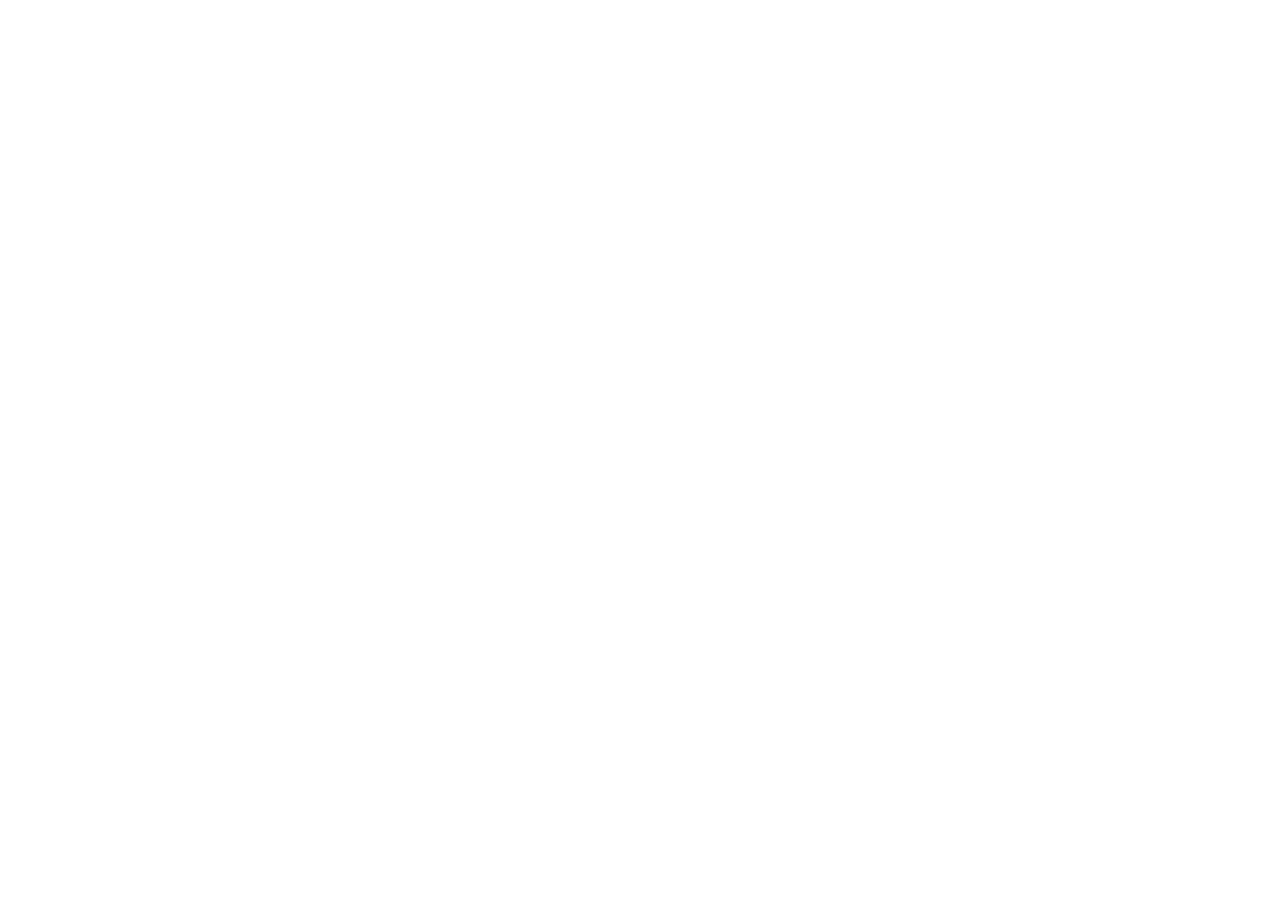
==== index.html @ 6f13fabd "add: files" ====
<!DOCTYPE html>
<html lang="en">
<head>
    <meta charset="UTF-8">
    <meta name="viewport" content="width=device-width, initial-scale=1.0">
    <title>Blog De Café</title>
    <link rel="preconnect" href="https://fonts.googleapis.com">
    <link rel="preconnect" href="https://fonts.gstatic.com" crossorigin>
    <link href="https://fonts.googleapis.com/css2?family=Open+Sans:ital@0;1&display=swap" rel="stylesheet">
    <link rel="preconnect" href="https://fonts.googleapis.com">
    <link rel="preconnect" href="https://fonts.gstatic.com" crossorigin>
    <link href="https://fonts.googleapis.com/css2?family=PT+Sans:wght@400;700&display=swap" rel="stylesheet">
    <link rel="stylesheet" href="css/normalize.css">
    <link rel="stylesheet" href="css/styles.css">
</head>
<body>
    
</body>
</html>
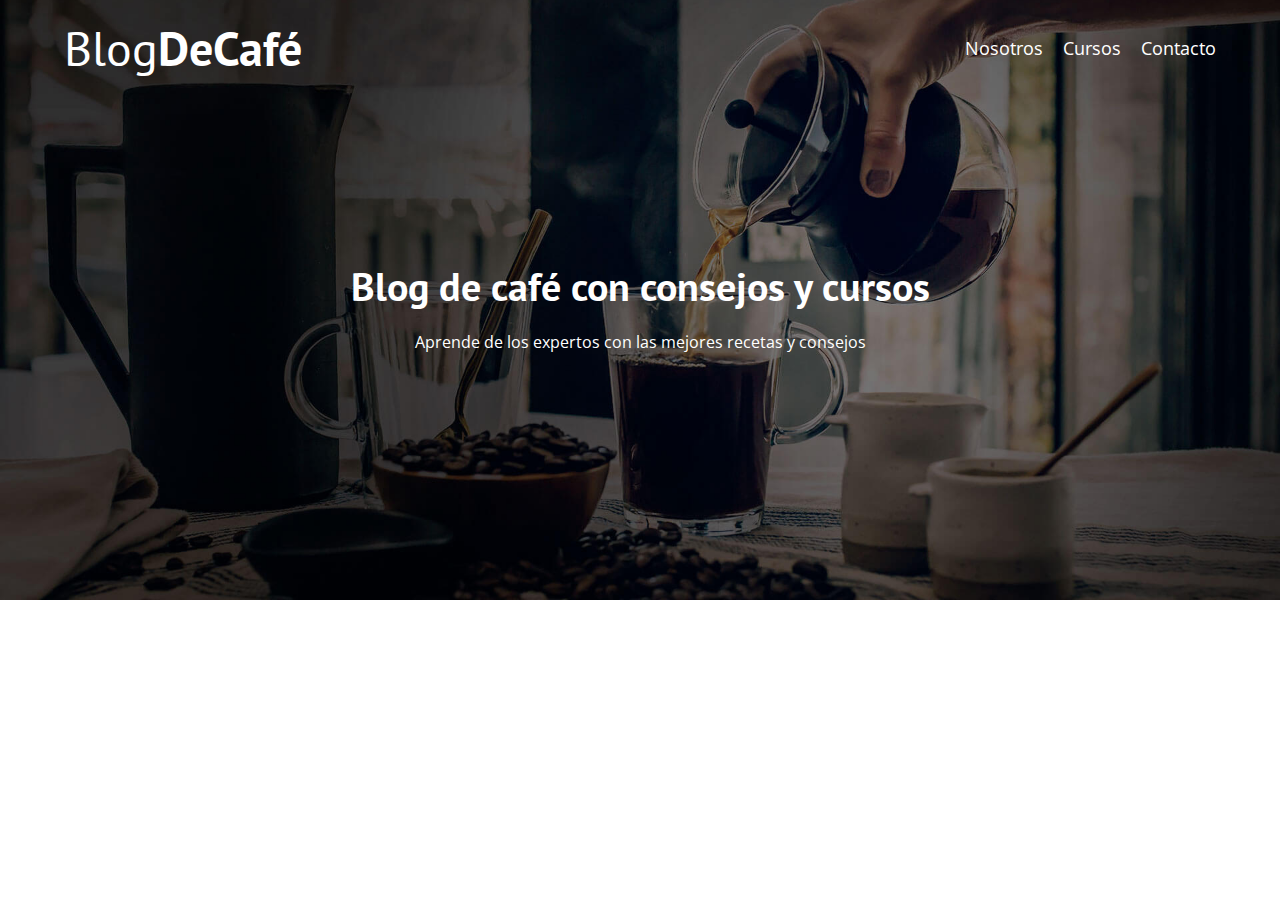
==== commit c93177db: "header" ====
--- a/index.html
+++ b/index.html
@@ -14,6 +14,23 @@
     <link rel="stylesheet" href="css/styles.css">
 </head>
 <body>
-    
+    <header class="header">
+        <div class="contenedor">
+            <div class="barra">
+                <a class="logo" href="index.html">
+                    <h1 class="logo__nombre no-margin centrar-texto">Blog<span class="logo__bold">DeCafé</span></h1>
+                </a>
+                <nav class="navegacion">
+                    <a href="nosotros.html" class="navegacion__enlace">Nosotros</a>
+                    <a href="cursos.html" class="navegacion__enlace">Cursos</a>
+                    <a href="contacto.html" class="navegacion__enlace">Contacto</a>
+                </nav>
+            </div>
+        </div>
+        <div class="header__texto">
+            <h2 class="no-margin">Blog de café con consejos y cursos</h2>
+            <p class="no-margin">Aprende de los expertos con las mejores recetas y consejos</p>
+        </div>
+    </header>
 </body>
 </html>--- a/css/styles.css
+++ b/css/styles.css
@@ -0,0 +1,124 @@
+:root {
+    --fuenteHeading: "PT Sans", sans-serif;
+    --fuenteParrafos: "Open Sans", sans-serif;
+
+    --primario: #784D3C;
+    --blanco: #fff;
+    --negro: #000;
+}
+/* apply a natural box layout model to all elements, but allowing components to change */
+html {
+    box-sizing: border-box;
+    font-size: 62.5%;
+}
+
+*, *:before, *:after {
+    box-sizing: inherit;
+}
+
+body {
+    font-size: 16px; /*1rem = 10px*/
+    font-family: var(--fuenteParrafos);
+    font-size: 1.6rem;
+    line-height: 2;
+}
+
+/* Globales */
+
+.contenedor {
+    max-width: 120rem;
+    width: 90%;
+    margin: 0 auto;
+}
+
+a {
+    text-decoration: none;
+}
+
+h1, h2, h3, h4 {
+    font-family: var(--fuenteHeading);
+}
+
+h1 {
+    font-size: 4.8rem;
+}
+
+h2 {
+    font-size: 4rem;
+}
+
+h3 {
+    font-size: 3.2rem;
+}
+
+h4 {
+    font-size: 2.8rem
+}
+
+img {
+    max-width: 100%;
+}
+
+/* Utilidades */
+
+.no-margin {
+    margin: 0;
+}
+
+.no-padding {
+    padding: 0;
+}
+
+.centrar-texto {
+    text-align: center;
+}
+
+/* Header */
+
+.header {
+    background-image: url(../img/banner.jpg);
+    height: 60rem;
+    background-size: cover;
+    background-repeat: no-repeat;
+    background-position: center center;
+}
+
+.header__texto {
+    text-align: center;
+    color: var(--blanco);
+    margin-top: 5rem;
+}
+
+.logo {
+    color: var(--blanco);
+}
+
+.logo__nombre {
+    font-weight: 400;
+}
+
+.logo__bold {
+    font-weight: 700;
+}
+
+.navegacion__enlace {
+    display: block;
+    text-align: center;
+    font-size: 1.8rem;
+    color: var(--blanco);
+}
+
+@media (min-width: 768px) {
+    .barra {
+        display: flex;
+        justify-content: space-between;
+        align-items: center;
+    }
+    .navegacion {
+        display: flex;
+        gap: 2rem;
+    }
+    .header__texto {
+        margin-top: 15rem;
+    }
+}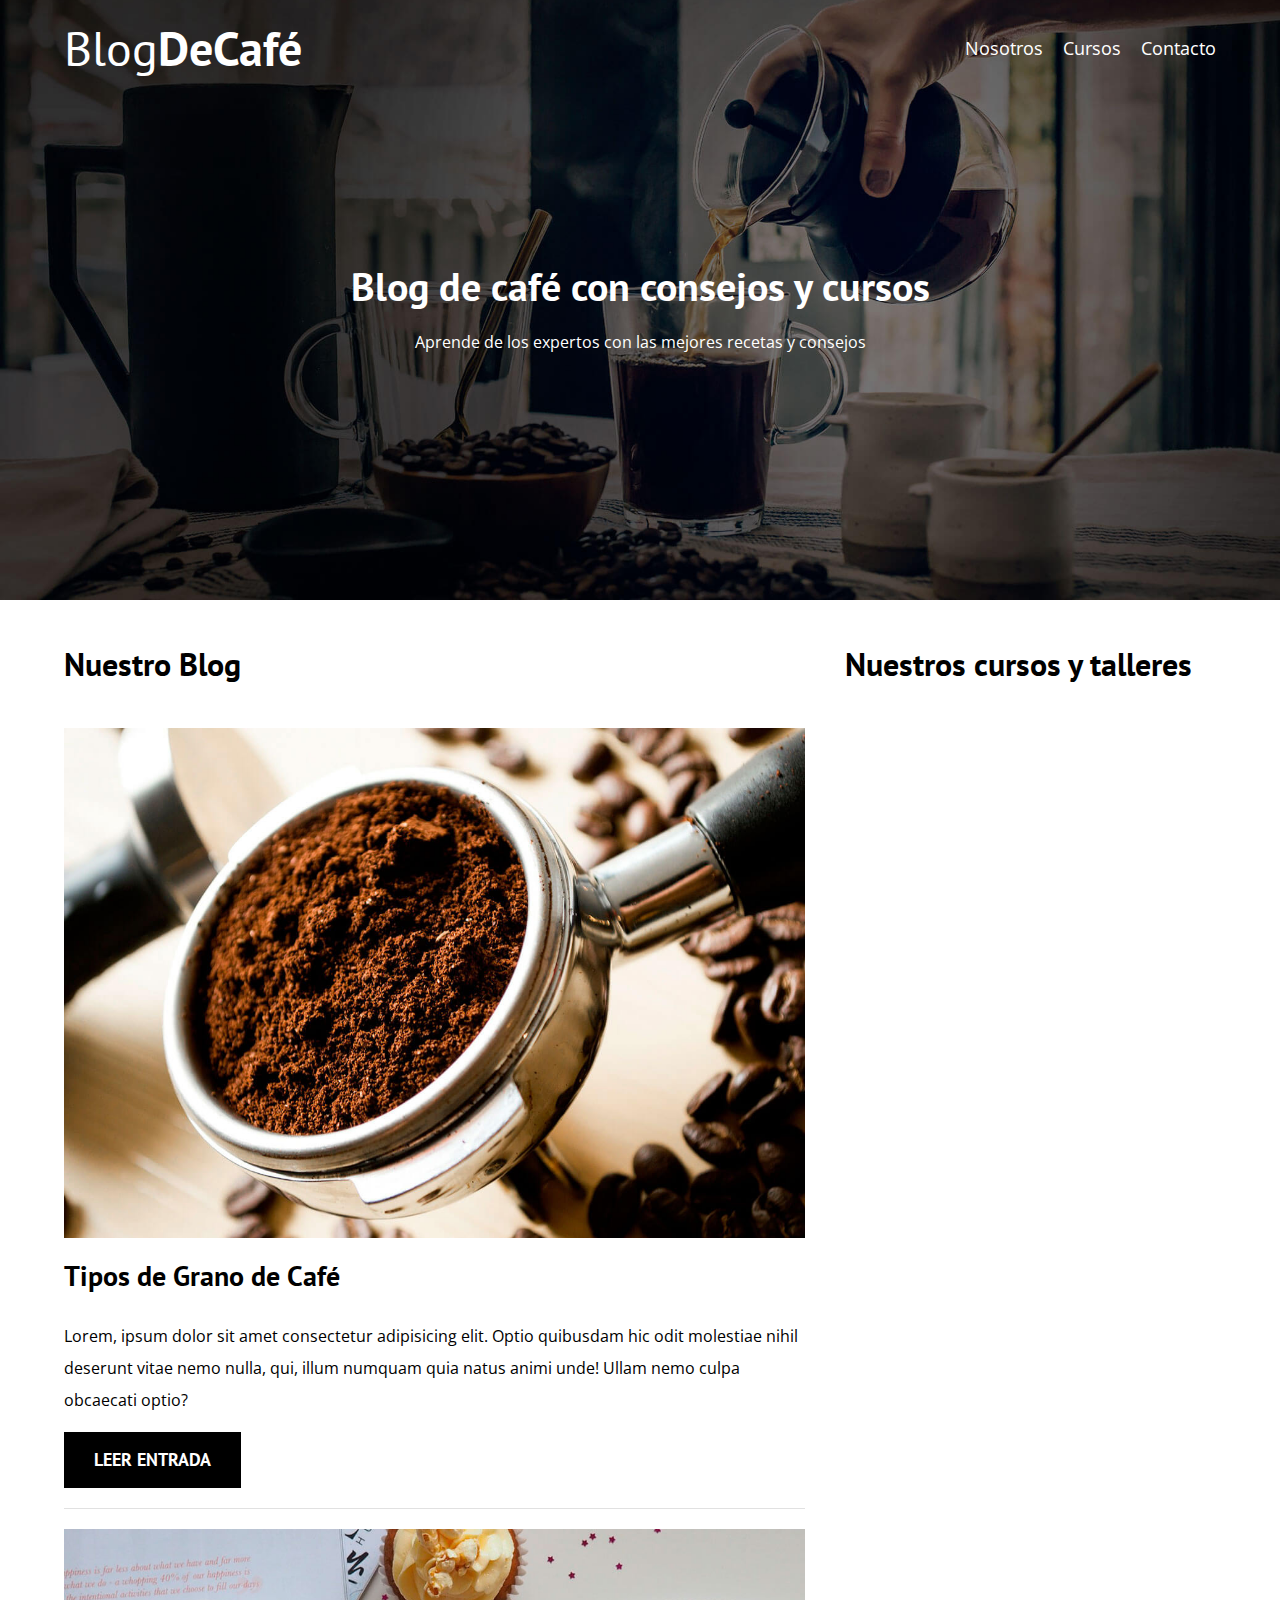
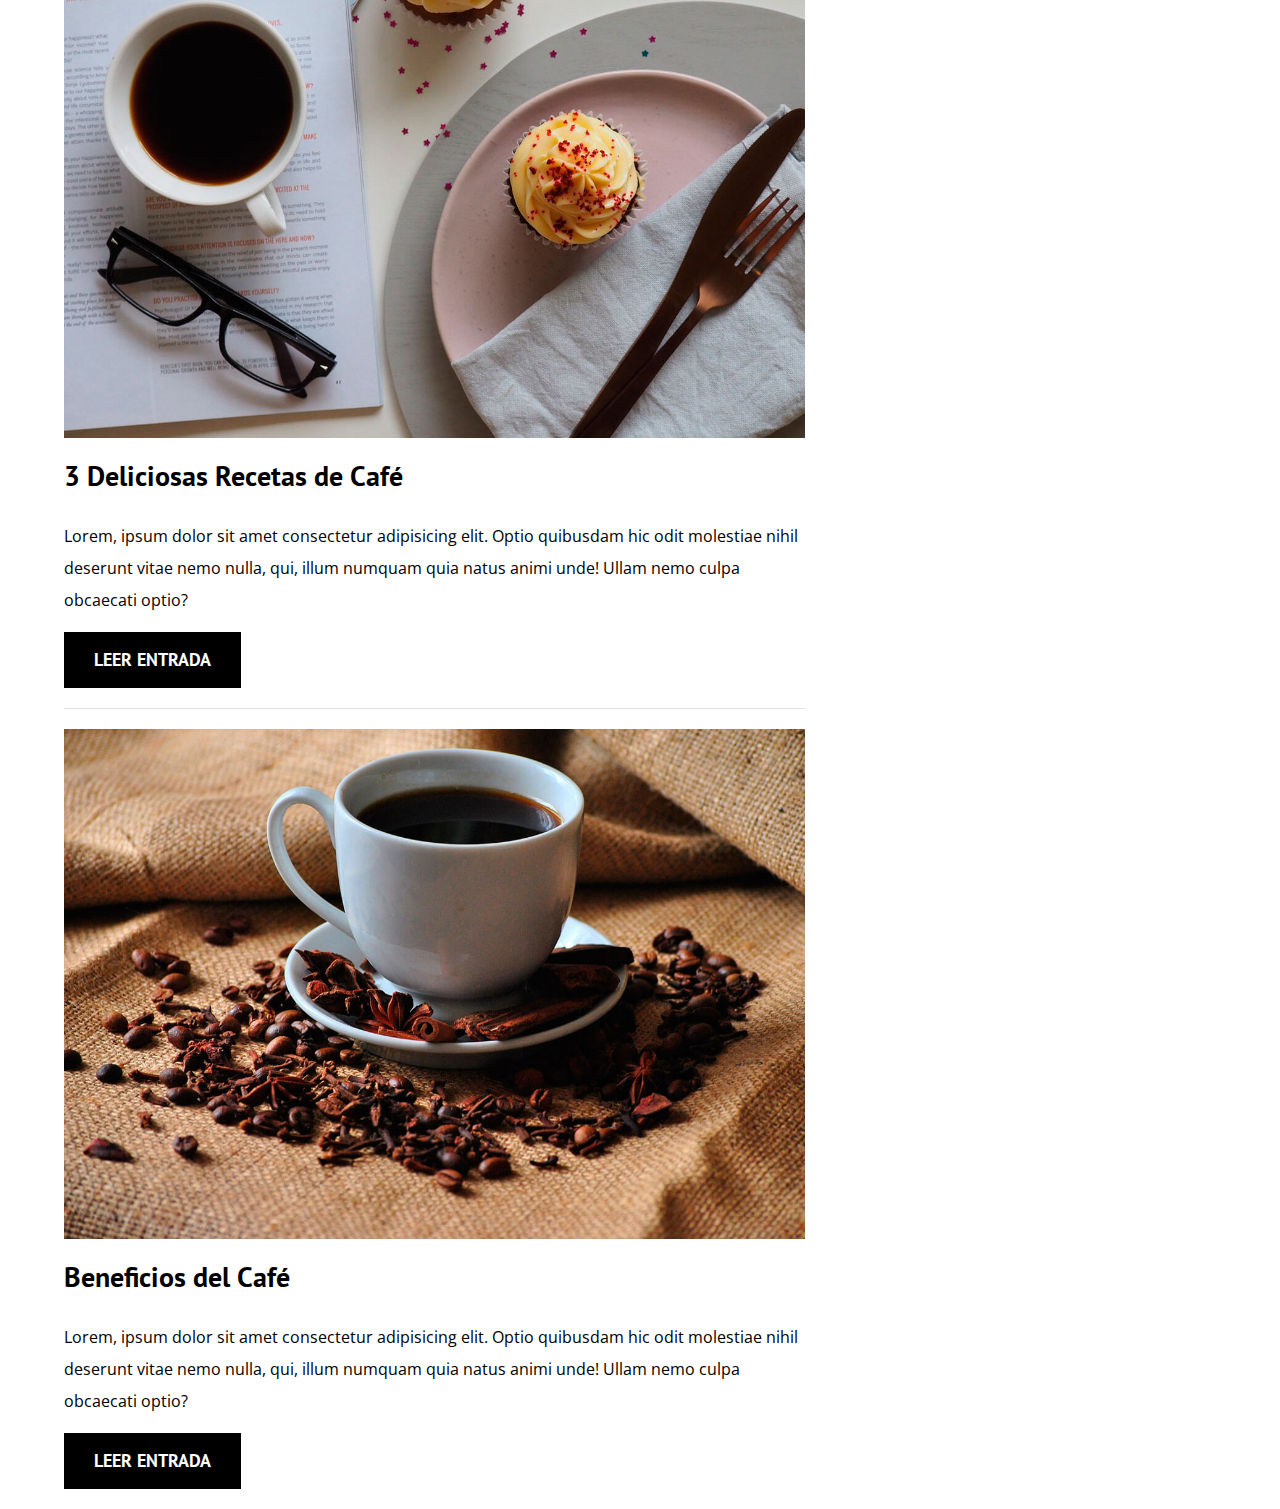
==== commit 17acfadd: "add: main blog" ====
--- a/index.html
+++ b/index.html
@@ -32,5 +32,43 @@
             <p class="no-margin">Aprende de los expertos con las mejores recetas y consejos</p>
         </div>
     </header>
+    <div class="contenedor contenido-principal">
+        <main class="blog">
+            <h3>Nuestro Blog</h3>
+            <article class="entrada">
+                <div class="entrada__imagen">
+                    <img src="img/blog1.jpg" alt="imagen blog">
+                </div>
+                <div class="entrada__contenido">
+                    <h4 class="no-margin">Tipos de Grano de Café</h4>
+                    <p>Lorem, ipsum dolor sit amet consectetur adipisicing elit. Optio quibusdam hic odit molestiae nihil deserunt vitae nemo nulla, qui, illum numquam quia natus animi unde! Ullam nemo culpa obcaecati optio?</p>
+                    <a href="entrada.html" class="boton boton--primario">Leer entrada</a>
+                </div>
+            </article>
+            <article class="entrada">
+                <div class="entrada__imagen">
+                    <img src="img/blog2.jpg" alt="imagen blog">
+                </div>
+                <div class="entrada__contenido">
+                    <h4 class="no-margin">3 Deliciosas Recetas de Café</h4>
+                    <p>Lorem, ipsum dolor sit amet consectetur adipisicing elit. Optio quibusdam hic odit molestiae nihil deserunt vitae nemo nulla, qui, illum numquam quia natus animi unde! Ullam nemo culpa obcaecati optio?</p>
+                    <a href="entrada.html" class="boton boton--primario">Leer entrada</a>
+                </div>
+            </article>
+            <article class="entrada">
+                <div class="entrada__imagen">
+                    <img src="img/blog3.jpg" alt="imagen blog">
+                </div>
+                <div class="entrada__contenido">
+                    <h4 class="no-margin">Beneficios del Café</h4>
+                    <p>Lorem, ipsum dolor sit amet consectetur adipisicing elit. Optio quibusdam hic odit molestiae nihil deserunt vitae nemo nulla, qui, illum numquam quia natus animi unde! Ullam nemo culpa obcaecati optio?</p>
+                    <a href="entrada.html" class="boton boton--primario">Leer entrada</a>
+                </div>
+            </article>
+        </main>
+        <aside class="sidebar">
+            <h3>Nuestros cursos y talleres</h3>
+        </aside>
+    </div>
 </body>
 </html>--- a/css/styles.css
+++ b/css/styles.css
@@ -5,6 +5,7 @@
     --primario: #784D3C;
     --blanco: #fff;
     --negro: #000;
+    --grisclaro: #e1e1e1;
 }
 /* apply a natural box layout model to all elements, but allowing components to change */
 html {
@@ -107,6 +108,31 @@
     font-size: 1.8rem;
     color: var(--blanco);
 }
+.entrada {
+    border-bottom: 1px solid var(--grisclaro);
+    margin-bottom: 2rem;
+}
+
+.entrada:last-of-type {
+    border: none;
+    margin-bottom: 0;
+}
+
+.boton {
+    display: block;
+    font-family: var(--fuenteHeading);
+    color: var(--blanco);
+    text-align: center;
+    padding: 1rem 3rem;
+    font-size: 1.8rem;
+    text-transform: uppercase;
+    font-weight: 700;
+    margin-bottom: 2rem;
+}
+
+.boton--primario {
+    background-color: var(--negro);
+}
 
 @media (min-width: 768px) {
     .barra {
@@ -121,4 +147,12 @@
     .header__texto {
         margin-top: 15rem;
     }
+    .contenido-principal {
+        display: grid;
+        grid-template-columns: 2fr 1fr;
+        column-gap: 4rem;
+    }
+    .boton {
+        display: inline-block;
+    }
 }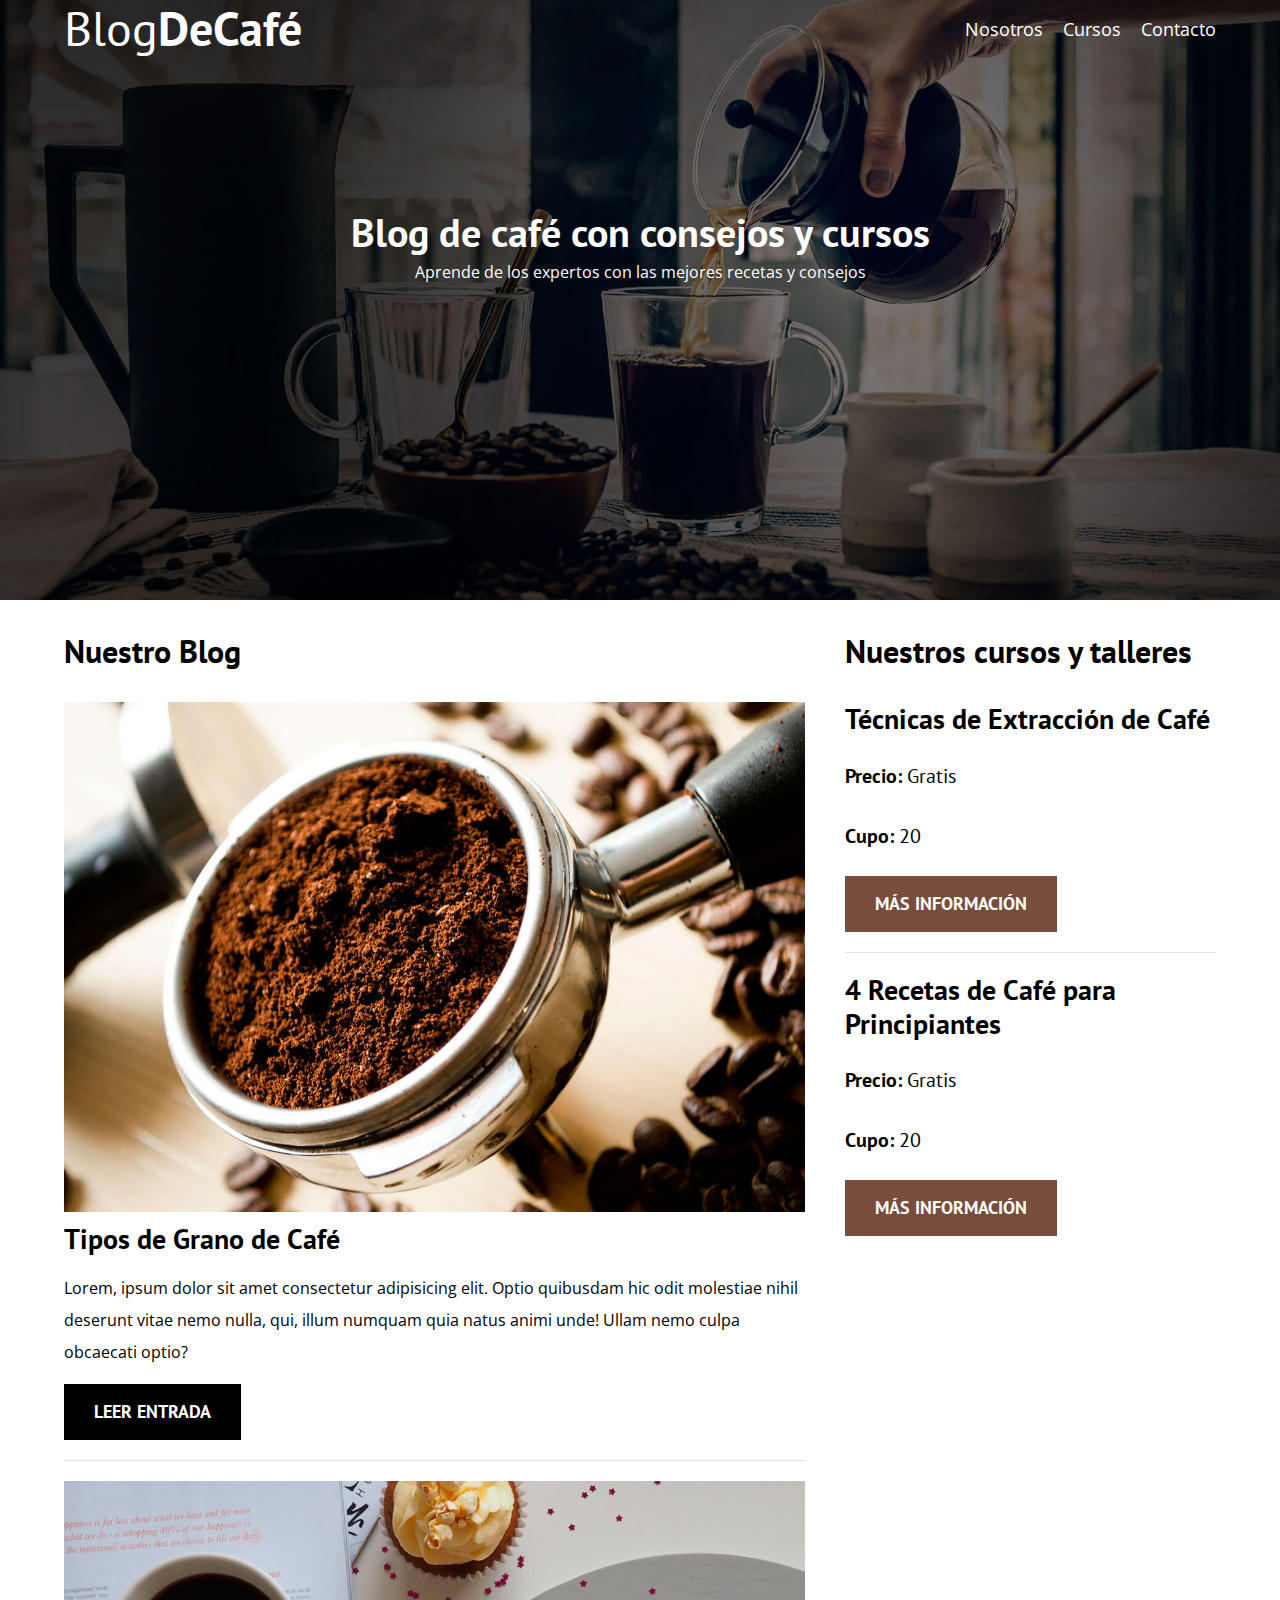
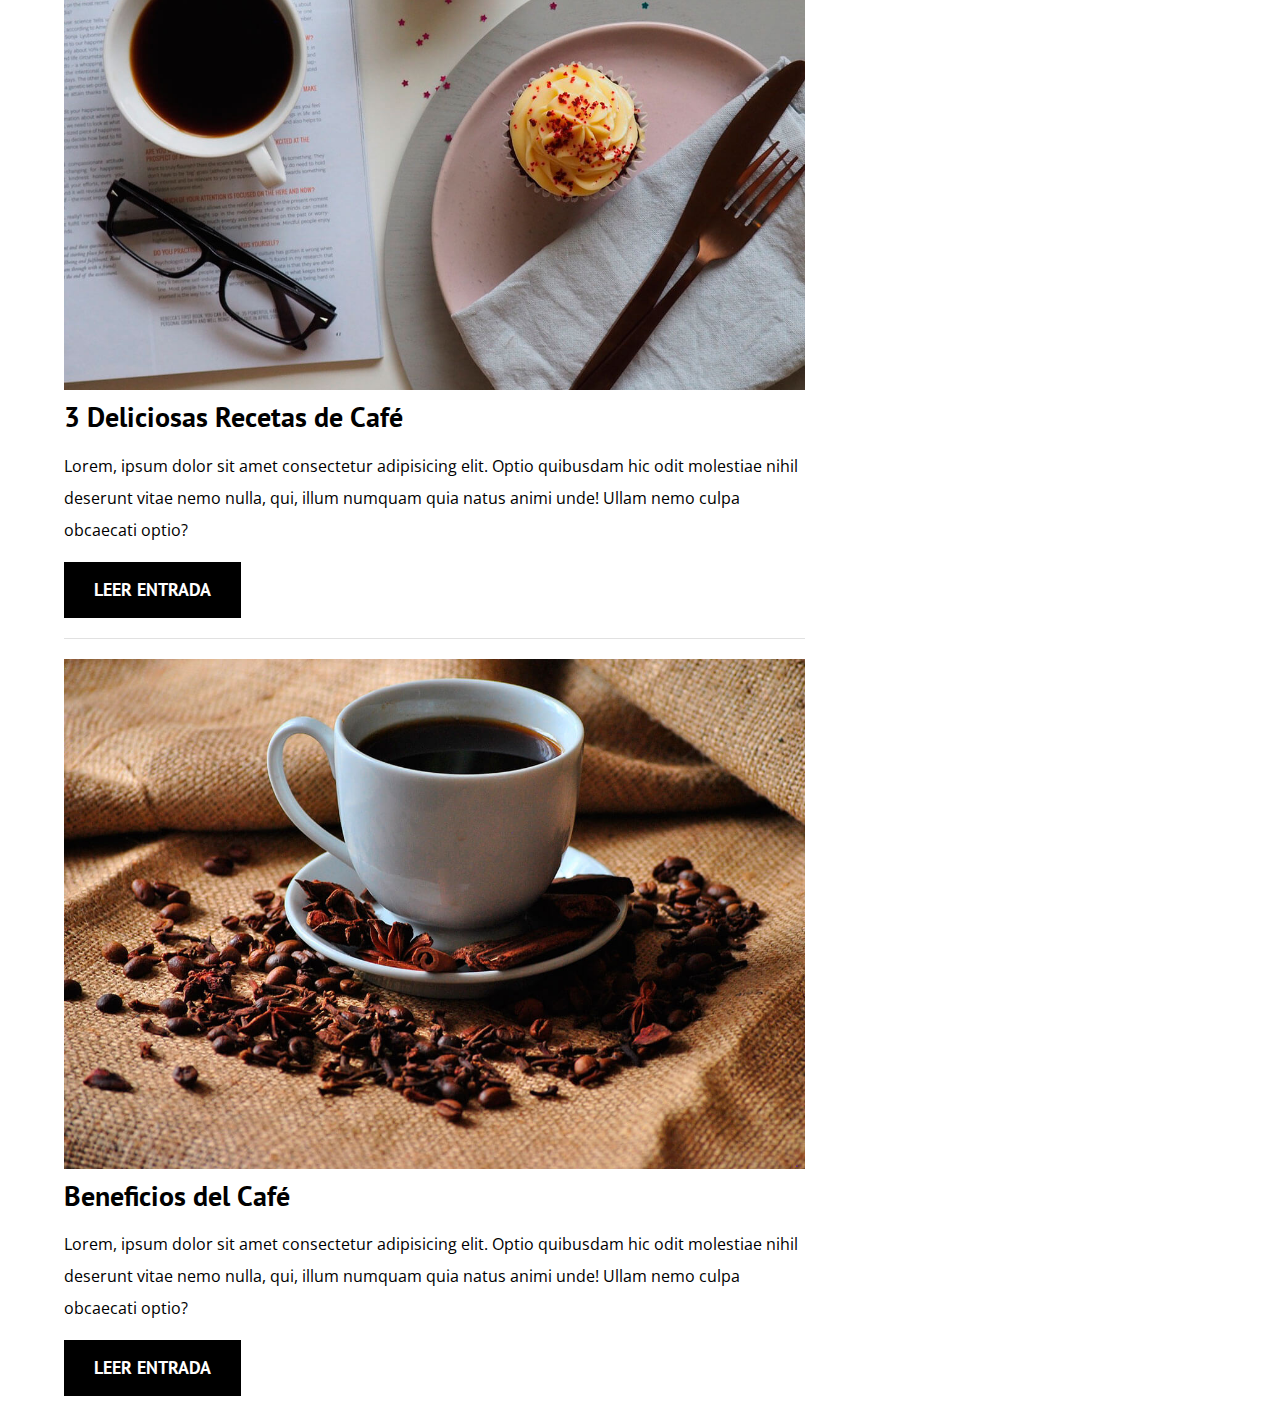
==== commit 6e6ee2a3: "add: sidebar" ====
--- a/index.html
+++ b/index.html
@@ -68,6 +68,20 @@
         </main>
         <aside class="sidebar">
             <h3>Nuestros cursos y talleres</h3>
+            <ul class="cursos no-padding">
+                <li class="widget-curso">
+                    <h4 class="no-margin">Técnicas de Extracción de Café</h4>
+                    <p class="widget-curso__label">Precio: <span class="widget-curso__info">Gratis</span></p>
+                    <p class="widget-curso__label">Cupo: <span class="widget-curso__info">20</span></p>
+                    <a href="entrada.html" class="boton boton--secundario">Más información</a>
+                </li>
+                <li class="widget-curso">
+                    <h4 class="no-margin">4 Recetas de Café para Principiantes</h4>
+                    <p class="widget-curso__label">Precio: <span class="widget-curso__info">Gratis</span></p>
+                    <p class="widget-curso__label">Cupo: <span class="widget-curso__info">20</span></p>
+                    <a href="entrada.html" class="boton boton--secundario">Más información</a>
+                </li>
+            </ul>
         </aside>
     </div>
 </body>
--- a/css/styles.css
+++ b/css/styles.css
@@ -38,6 +38,7 @@
 
 h1, h2, h3, h4 {
     font-family: var(--fuenteHeading);
+    line-height: 1.2;
 }
 
 h1 {
@@ -134,6 +135,38 @@
     background-color: var(--negro);
 }
 
+.boton--secundario {
+    background-color: var(--primario);
+}
+
+.cursos {
+    list-style: none;
+}
+
+.widget-curso {
+    border-bottom: 1px solid var(--grisclaro);
+    margin-bottom: 2rem;
+}
+
+.widget-curso:last-of-type {
+    border: none;
+    margin-bottom: 0;
+}
+
+.widget-curso__label {
+    font-family: var(--fuenteHeading);
+    font-weight: 700;
+}
+
+.widget-curso__info {
+    font-weight: 400;
+}
+
+.widget-curso__info,
+.widget-curso__label {
+    font-size: 2rem;
+}
+
 @media (min-width: 768px) {
     .barra {
         display: flex;
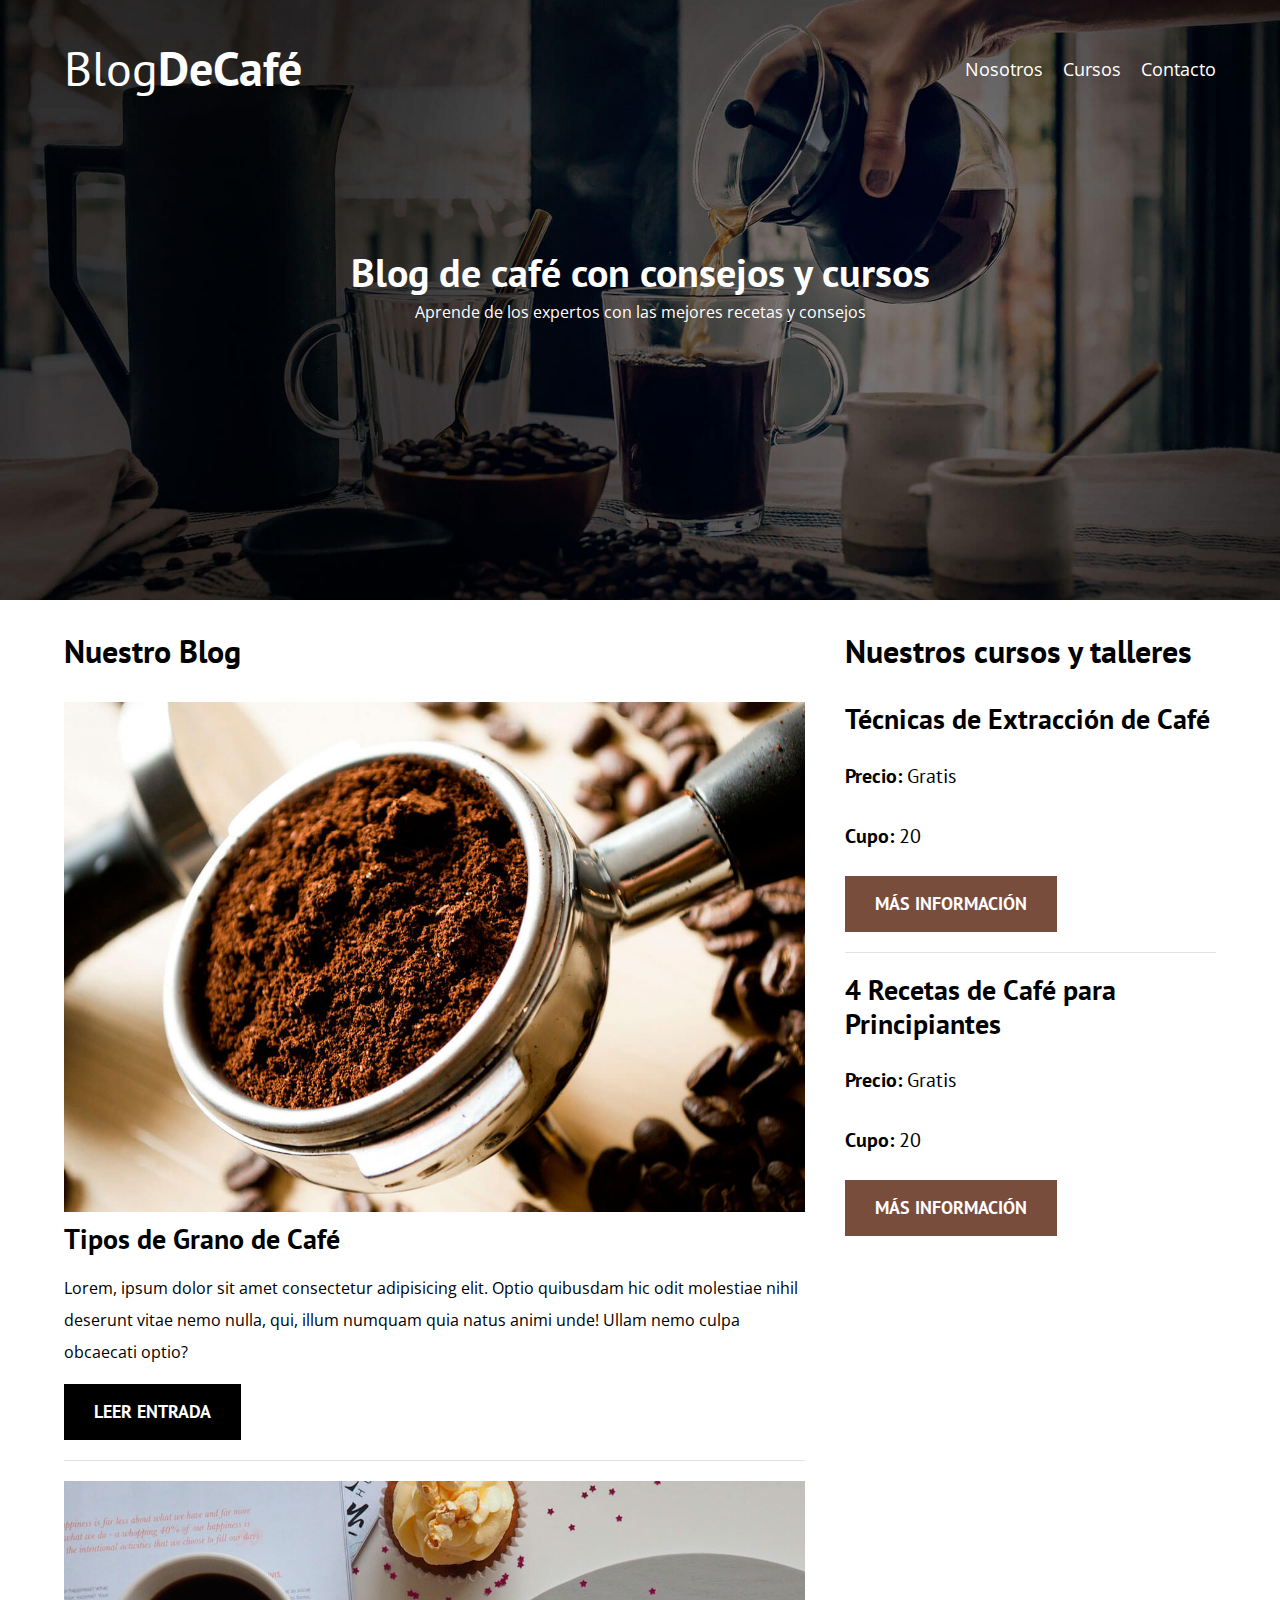
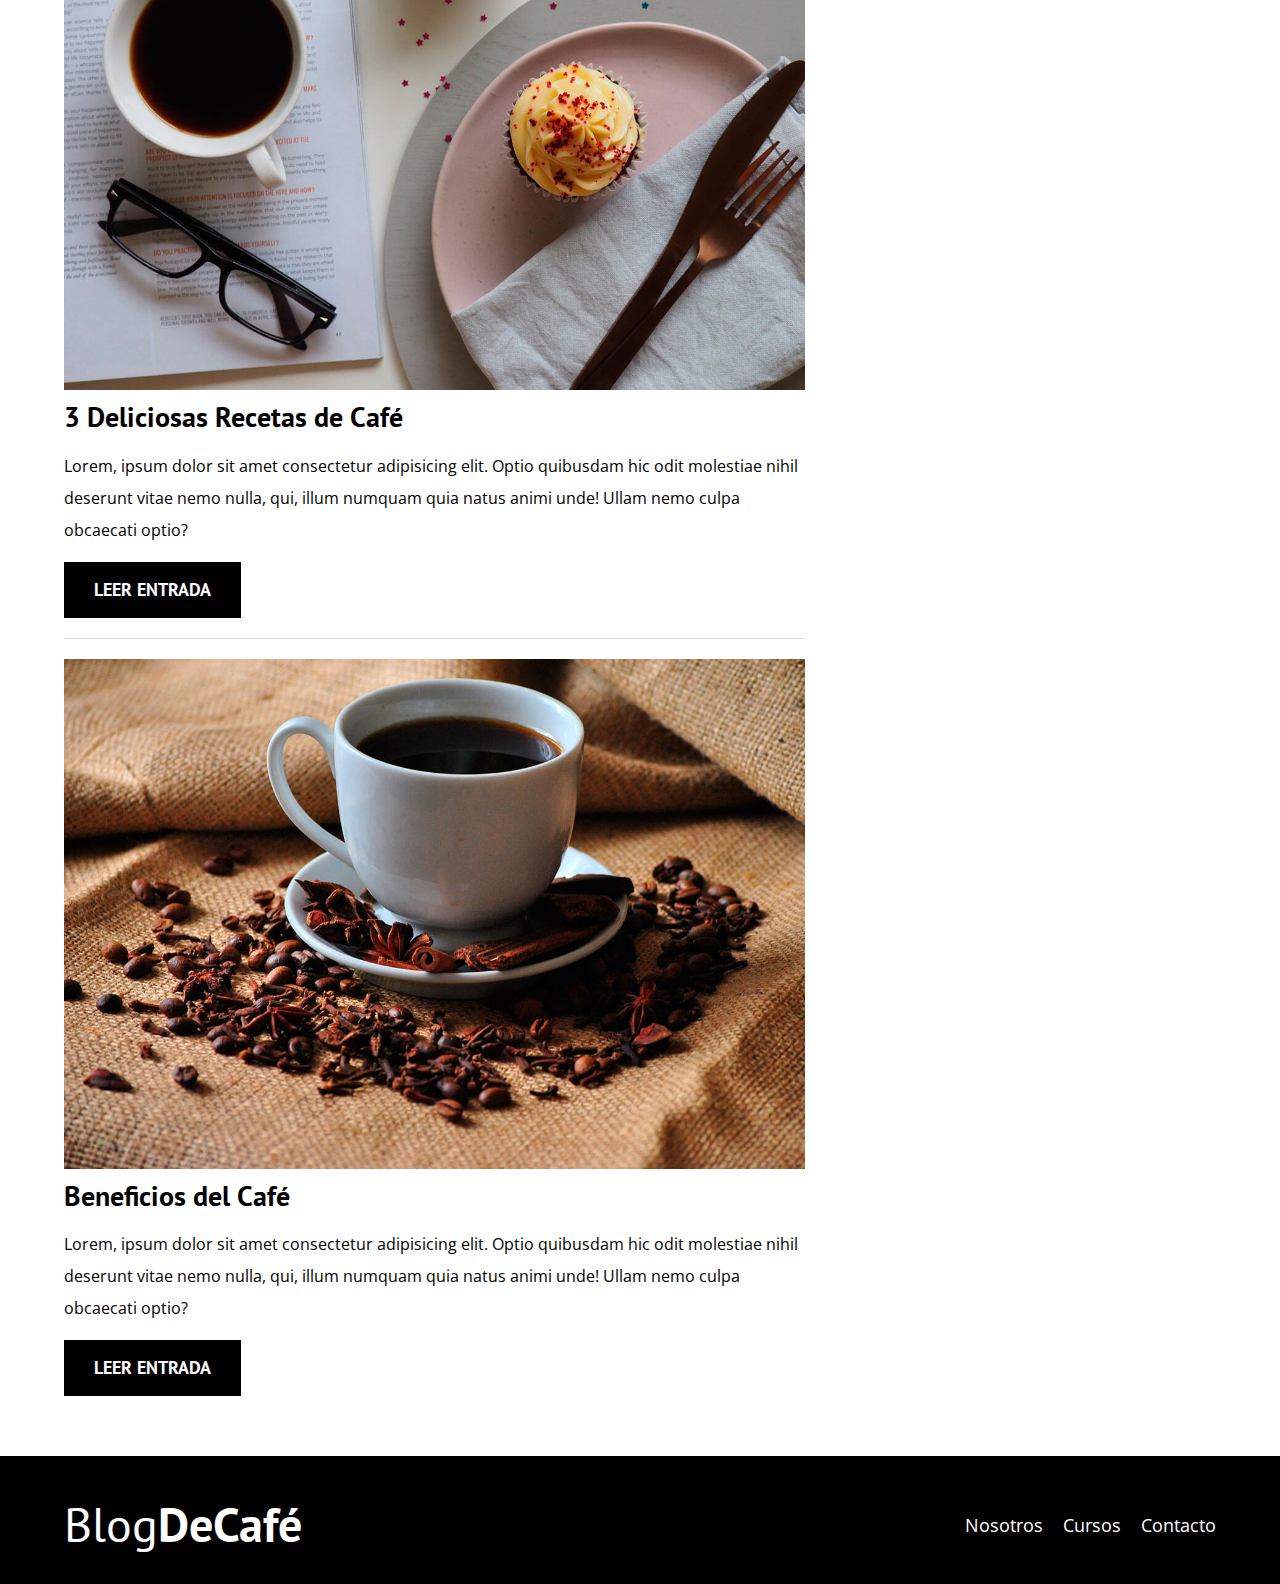
==== commit 73215a96: "add: footer" ====
--- a/index.html
+++ b/index.html
@@ -84,5 +84,19 @@
             </ul>
         </aside>
     </div>
+    <footer class="footer">
+        <div class="contenedor">
+            <div class="barra">
+                <a class="logo" href="index.html">
+                    <h1 class="logo__nombre no-margin centrar-texto">Blog<span class="logo__bold">DeCafé</span></h1>
+                </a>
+                <nav class="navegacion">
+                    <a href="nosotros.html" class="navegacion__enlace">Nosotros</a>
+                    <a href="cursos.html" class="navegacion__enlace">Cursos</a>
+                    <a href="contacto.html" class="navegacion__enlace">Contacto</a>
+                </nav>
+            </div>
+        </div>
+    </footer>
 </body>
 </html>--- a/css/styles.css
+++ b/css/styles.css
@@ -27,8 +27,7 @@
 /* Globales */
 
 .contenedor {
-    max-width: 120rem;
-    width: 90%;
+    width: min(90%, 120rem);
     margin: 0 auto;
 }
 
@@ -167,6 +166,16 @@
     font-size: 2rem;
 }
 
+.footer {
+    background-color: var(--negro);
+    padding-bottom: 3rem;
+    margin-top: 4rem;
+}
+
+.barra {
+    padding-top: 4rem;
+}
+
 @media (min-width: 768px) {
     .barra {
         display: flex;
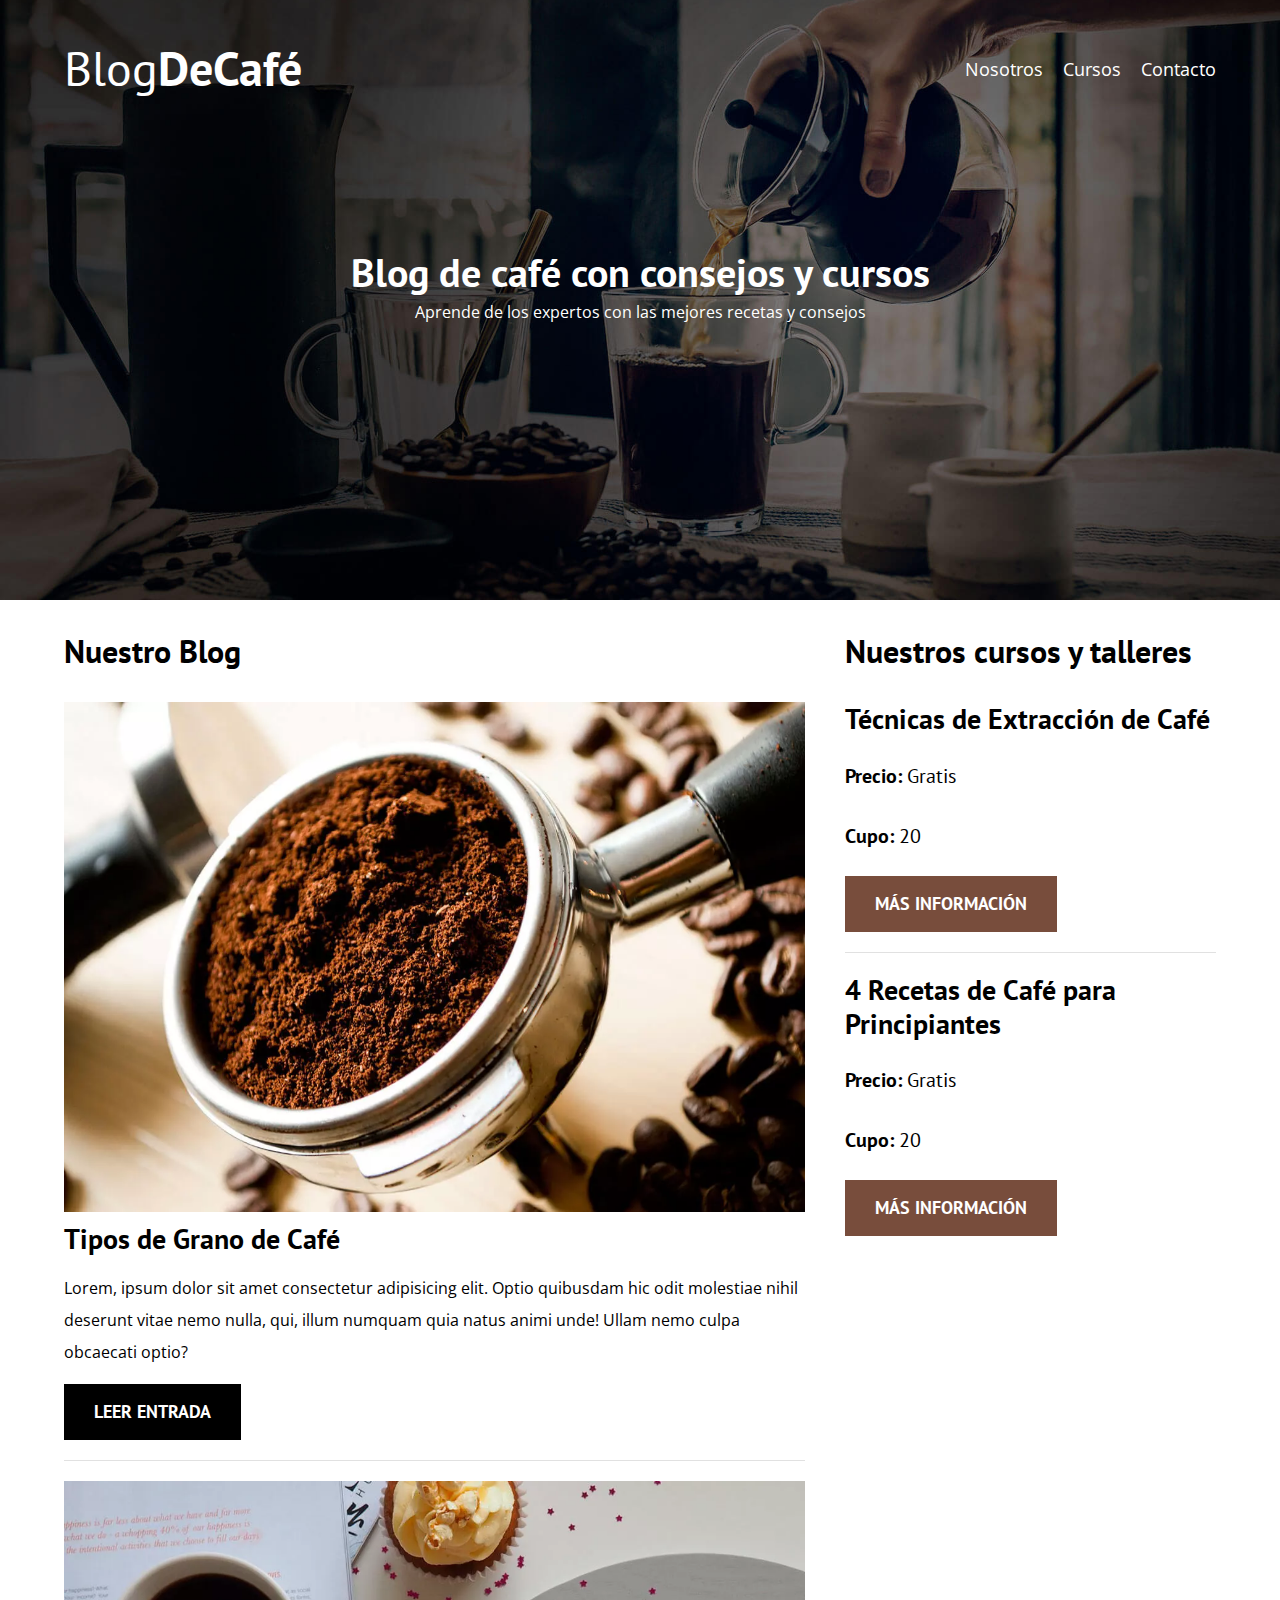
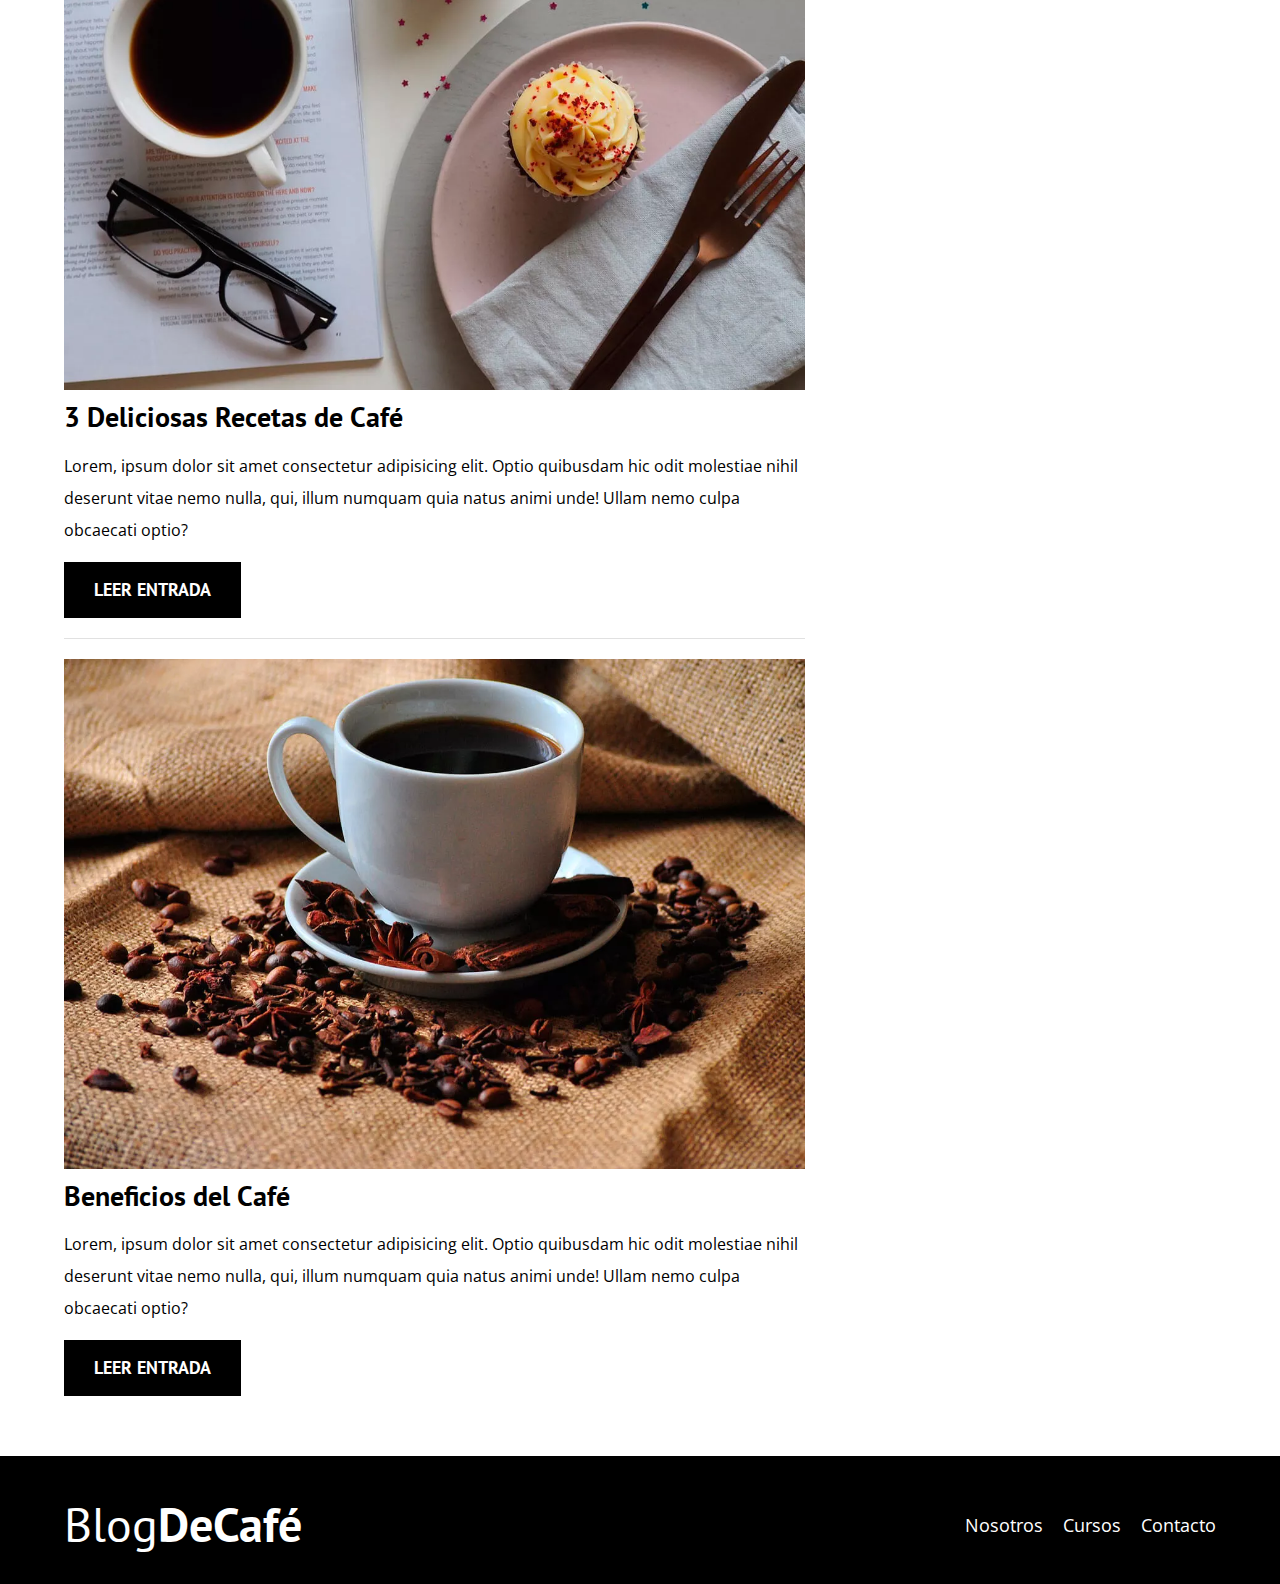
==== commit 1e93de57: "add: prefetch preload" ====
--- a/index.html
+++ b/index.html
@@ -4,14 +4,22 @@
     <meta charset="UTF-8">
     <meta name="viewport" content="width=device-width, initial-scale=1.0">
     <title>Blog De Café</title>
+    <!-- Prefetch -->
+    <link rel="Prefetch" href="nosotros.html" as="document">
+    <!-- Preload -->
     <link rel="preconnect" href="https://fonts.googleapis.com">
     <link rel="preconnect" href="https://fonts.gstatic.com" crossorigin>
     <link href="https://fonts.googleapis.com/css2?family=Open+Sans:ital@0;1&display=swap" rel="stylesheet">
     <link rel="preconnect" href="https://fonts.googleapis.com">
     <link rel="preconnect" href="https://fonts.gstatic.com" crossorigin>
     <link href="https://fonts.googleapis.com/css2?family=PT+Sans:wght@400;700&display=swap" rel="stylesheet">
+
+    <link rel="preload" href="css/normalize.css" as="style">
     <link rel="stylesheet" href="css/normalize.css">
+    
+    <link rel="preload" href="css/styles.css" as="style">
     <link rel="stylesheet" href="css/styles.css">
+
 </head>
 <body>
     <header class="header">
@@ -37,7 +45,10 @@
             <h3>Nuestro Blog</h3>
             <article class="entrada">
                 <div class="entrada__imagen">
-                    <img src="img/blog1.jpg" alt="imagen blog">
+                    <picture>
+                        <source loading="lazy" srcset="/img/blog1.webp" type="image/webp">
+                        <img loading="lazy" src="img/blog1.jpg" alt="imagen blog">
+                    </picture>
                 </div>
                 <div class="entrada__contenido">
                     <h4 class="no-margin">Tipos de Grano de Café</h4>
@@ -47,7 +58,10 @@
             </article>
             <article class="entrada">
                 <div class="entrada__imagen">
-                    <img src="img/blog2.jpg" alt="imagen blog">
+                    <picture>
+                        <source loading="lazy" srcset="/img/blog2.webp" type="image/webp">
+                        <img loading="lazy" src="img/blog2.jpg" alt="imagen blog">
+                    </picture>
                 </div>
                 <div class="entrada__contenido">
                     <h4 class="no-margin">3 Deliciosas Recetas de Café</h4>
@@ -57,7 +71,10 @@
             </article>
             <article class="entrada">
                 <div class="entrada__imagen">
-                    <img src="img/blog3.jpg" alt="imagen blog">
+                    <picture>
+                        <source loading="lazy" srcset="/img/blog3.webp" type="image/webp">
+                        <img loading="lazy" src="img/blog3.jpg" alt="imagen blog">
+                    </picture>
                 </div>
                 <div class="entrada__contenido">
                     <h4 class="no-margin">Beneficios del Café</h4>
--- a/css/styles.css
+++ b/css/styles.css
@@ -128,6 +128,11 @@
     text-transform: uppercase;
     font-weight: 700;
     margin-bottom: 2rem;
+    border: none;
+}
+
+.boton:hover {
+    cursor: pointer;
 }
 
 .boton--primario {
@@ -152,17 +157,21 @@
     margin-bottom: 0;
 }
 
-.widget-curso__label {
-    font-family: var(--fuenteHeading);
-    font-weight: 700;
-}
-
-.widget-curso__info {
+.widget-curso__label,
+.curso__label {
+    font-family: var(--fuenteHeading);
+    font-weight: 700;
+}
+
+.widget-curso__info,
+.curso__info {
     font-weight: 400;
 }
 
 .widget-curso__info,
-.widget-curso__label {
+.widget-curso__label,
+.curso__info,
+.curso__label {
     font-size: 2rem;
 }
 
@@ -174,6 +183,55 @@
 
 .barra {
     padding-top: 4rem;
+}
+
+.sobre-nosotros__texto p {
+    margin-top: 0;
+}
+
+.curso {
+    padding: 3rem 0;
+    border-bottom: 1px solid var(--grisclaro);
+}
+
+.curso:last-of-type {
+    border-bottom: none;
+}
+
+.contacto-bg {
+    background-image: url(../img/contacto.jpg);
+    height: 40rem;
+    background-size: cover;
+    background-repeat: no-repeat;
+}
+
+.formulario {
+    background-color: var(--blanco);
+    margin: -5rem auto 0 auto;
+    width: 95%;
+    padding: 5rem;
+}
+
+.campo {
+    display: flex;
+    margin-bottom: 2rem;
+    gap: 2rem;
+}
+
+.campo__label {
+    flex: 0 0 9rem;
+    text-align: right;
+    font-family: var(--fuenteHeading);
+    font-weight: 700;
+}
+
+.campo__field {
+    flex: 1;
+    border: 1px solid var(--grisclaro);
+}
+
+.campo__field--textarea {
+    height: 20rem;
 }
 
 @media (min-width: 768px) {
@@ -197,4 +255,14 @@
     .boton {
         display: inline-block;
     }
+    .sobre-nosotros {
+        display: grid;
+        grid-template-columns: repeat(2, 1fr);
+        gap: 2rem;
+    }
+    .curso {
+        display: grid;
+        grid-template-columns: 1fr 2fr;
+        gap: 2rem;
+    }
 }--- a/css/styles.css
+++ b/css/styles.css
@@ -128,6 +128,11 @@
     text-transform: uppercase;
     font-weight: 700;
     margin-bottom: 2rem;
+    border: none;
+}
+
+.boton:hover {
+    cursor: pointer;
 }
 
 .boton--primario {
@@ -152,17 +157,21 @@
     margin-bottom: 0;
 }
 
-.widget-curso__label {
-    font-family: var(--fuenteHeading);
-    font-weight: 700;
-}
-
-.widget-curso__info {
+.widget-curso__label,
+.curso__label {
+    font-family: var(--fuenteHeading);
+    font-weight: 700;
+}
+
+.widget-curso__info,
+.curso__info {
     font-weight: 400;
 }
 
 .widget-curso__info,
-.widget-curso__label {
+.widget-curso__label,
+.curso__info,
+.curso__label {
     font-size: 2rem;
 }
 
@@ -174,6 +183,55 @@
 
 .barra {
     padding-top: 4rem;
+}
+
+.sobre-nosotros__texto p {
+    margin-top: 0;
+}
+
+.curso {
+    padding: 3rem 0;
+    border-bottom: 1px solid var(--grisclaro);
+}
+
+.curso:last-of-type {
+    border-bottom: none;
+}
+
+.contacto-bg {
+    background-image: url(../img/contacto.jpg);
+    height: 40rem;
+    background-size: cover;
+    background-repeat: no-repeat;
+}
+
+.formulario {
+    background-color: var(--blanco);
+    margin: -5rem auto 0 auto;
+    width: 95%;
+    padding: 5rem;
+}
+
+.campo {
+    display: flex;
+    margin-bottom: 2rem;
+    gap: 2rem;
+}
+
+.campo__label {
+    flex: 0 0 9rem;
+    text-align: right;
+    font-family: var(--fuenteHeading);
+    font-weight: 700;
+}
+
+.campo__field {
+    flex: 1;
+    border: 1px solid var(--grisclaro);
+}
+
+.campo__field--textarea {
+    height: 20rem;
 }
 
 @media (min-width: 768px) {
@@ -197,4 +255,14 @@
     .boton {
         display: inline-block;
     }
+    .sobre-nosotros {
+        display: grid;
+        grid-template-columns: repeat(2, 1fr);
+        gap: 2rem;
+    }
+    .curso {
+        display: grid;
+        grid-template-columns: 1fr 2fr;
+        gap: 2rem;
+    }
 }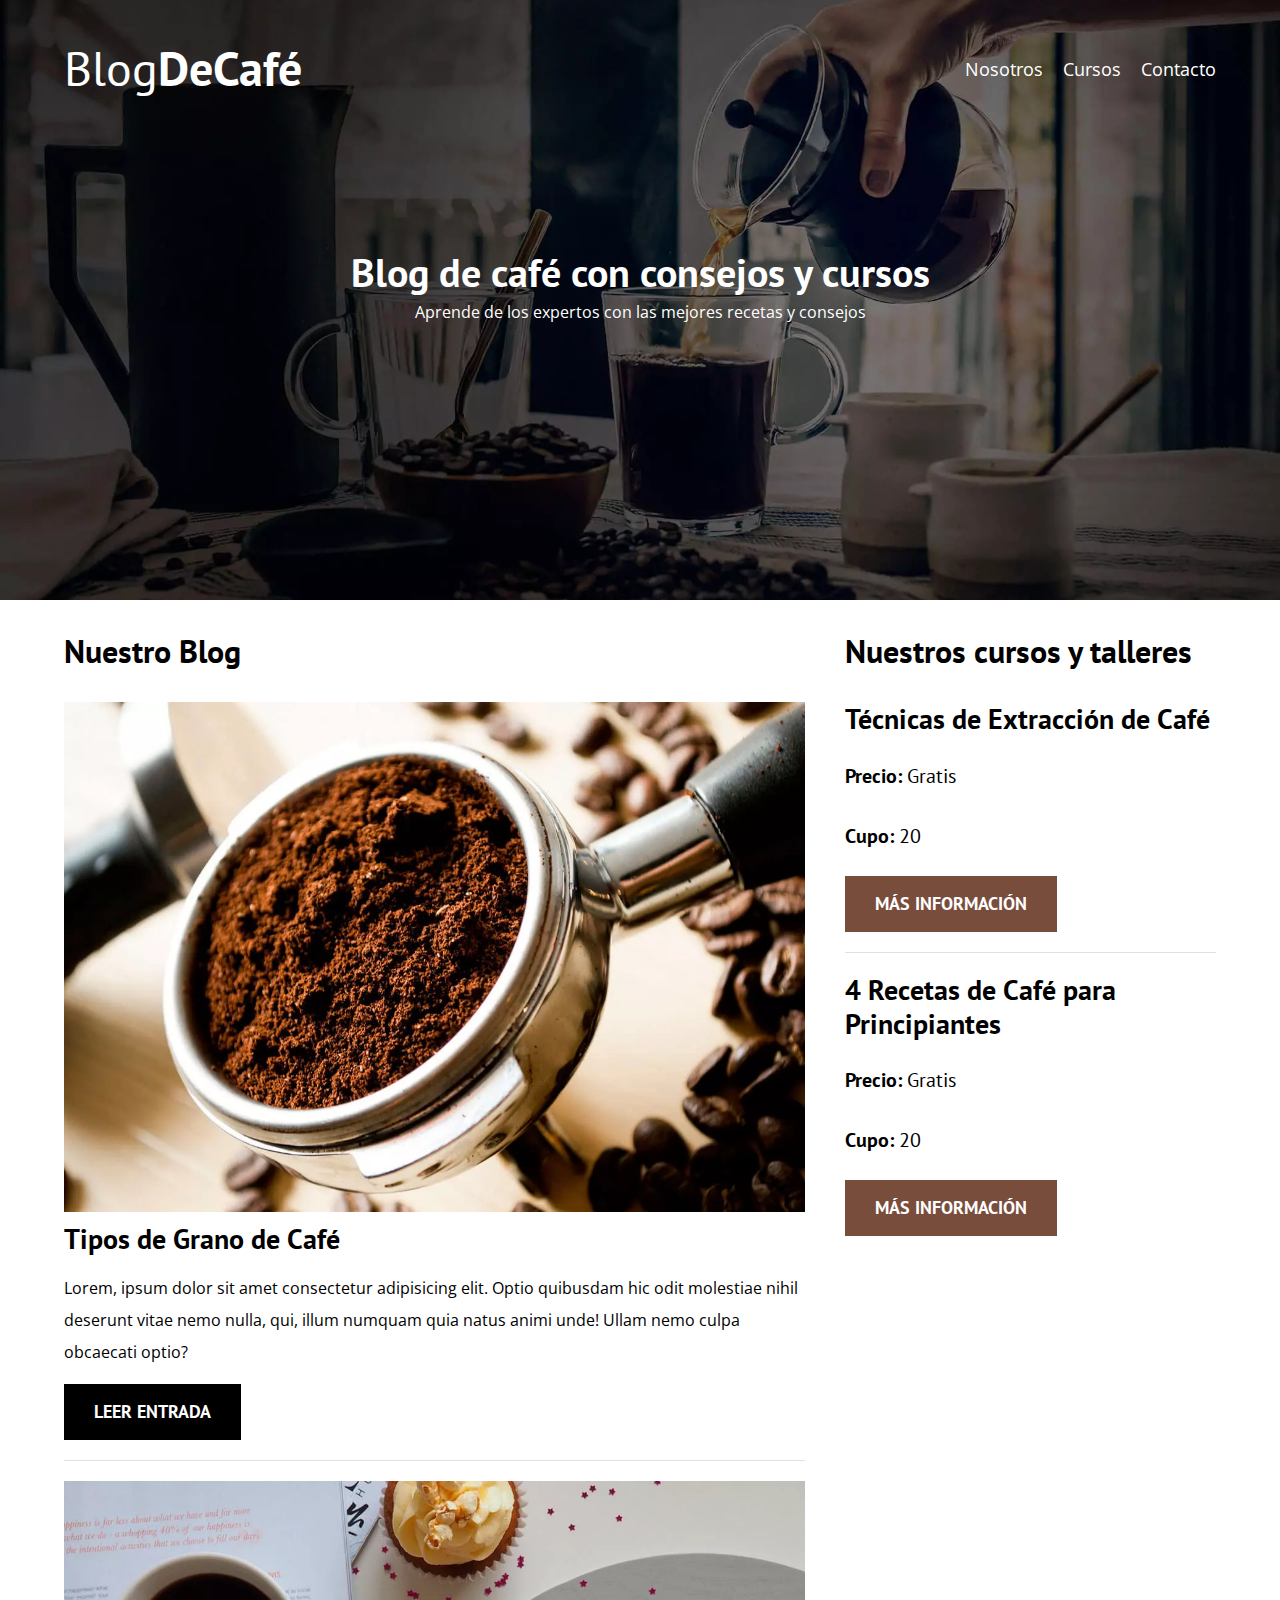
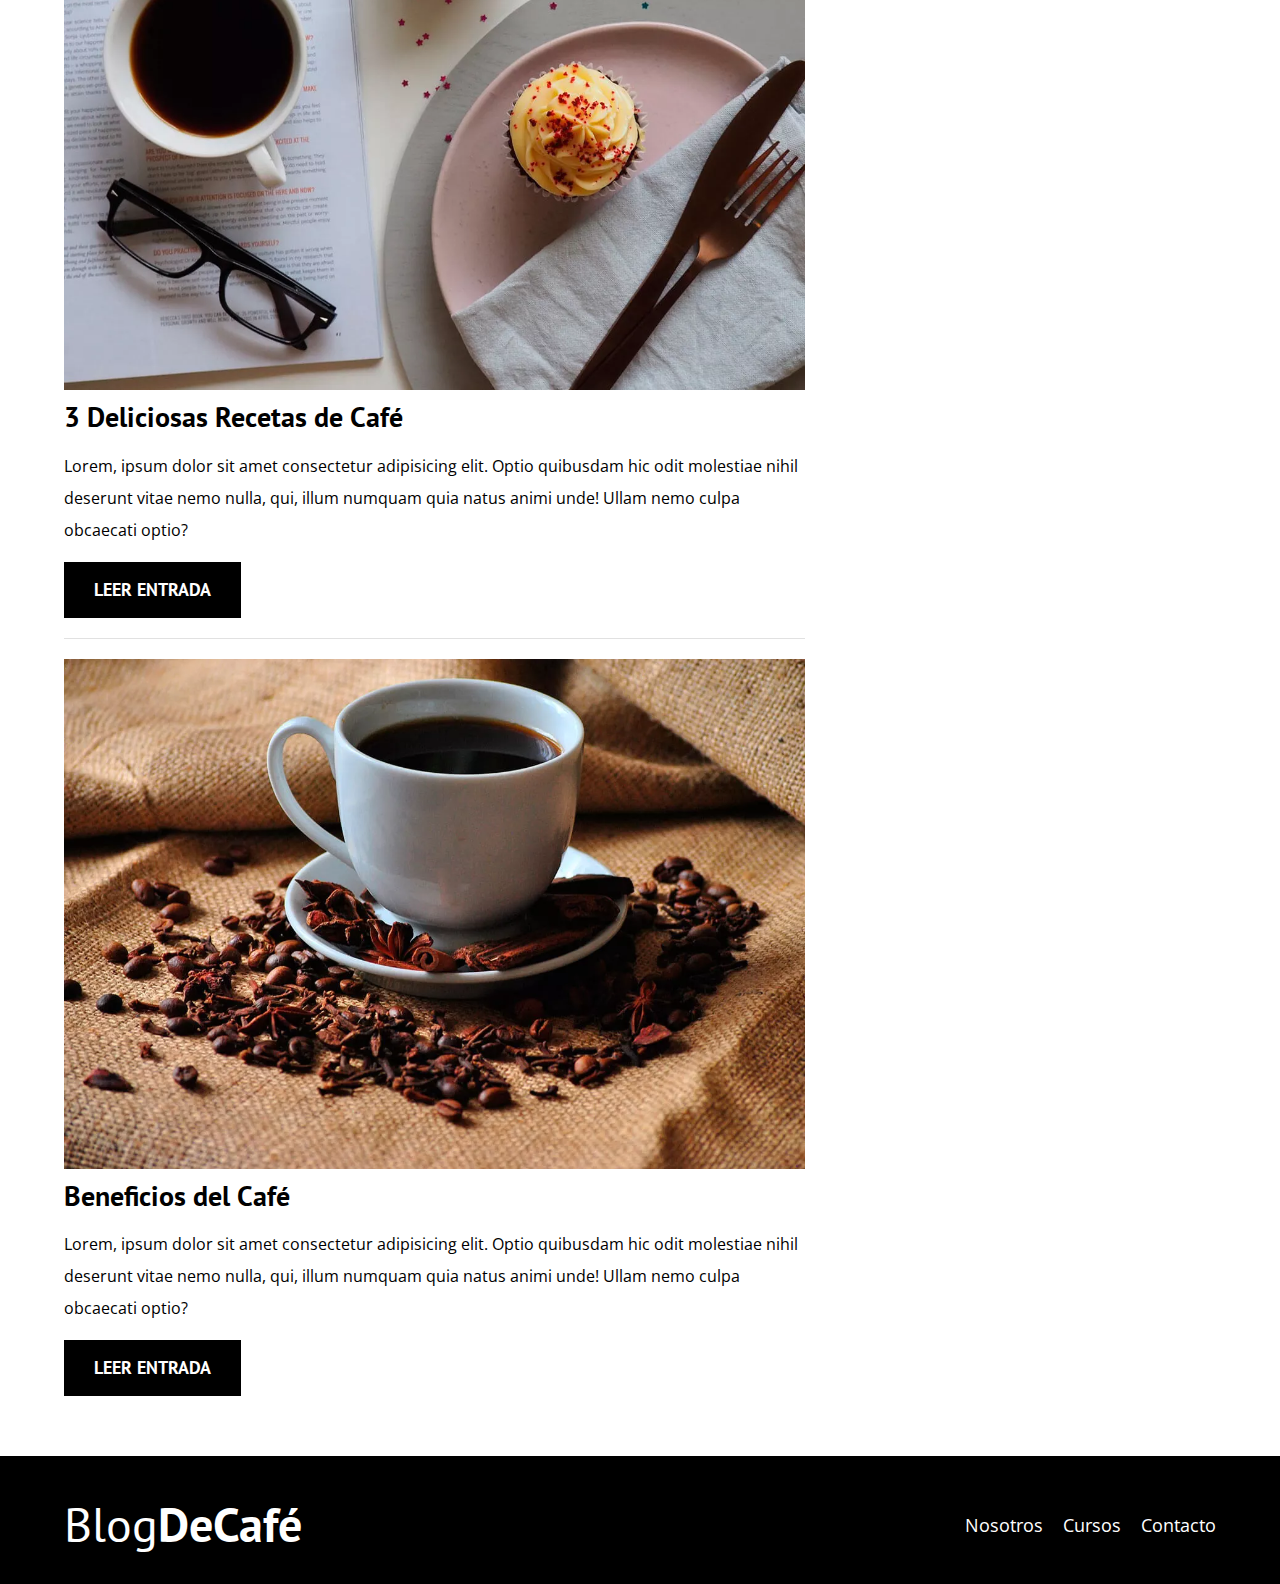
==== commit 16995e33: "add: modernizer.js webp en css" ====
--- a/index.html
+++ b/index.html
@@ -115,5 +115,6 @@
             </div>
         </div>
     </footer>
+    <script src="js/modernizer.js"></script>
 </body>
 </html>--- a/css/styles.css
+++ b/css/styles.css
@@ -75,9 +75,15 @@
 }
 
 /* Header */
+.webp .header {
+    background-image: url(../img/banner.webp);
+}
+
+.no-webp .header {
+    background-image: url(../img/banner.jpg);
+}
 
 .header {
-    background-image: url(../img/banner.jpg);
     height: 60rem;
     background-size: cover;
     background-repeat: no-repeat;
--- a/css/styles.css
+++ b/css/styles.css
@@ -75,9 +75,15 @@
 }
 
 /* Header */
+.webp .header {
+    background-image: url(../img/banner.webp);
+}
+
+.no-webp .header {
+    background-image: url(../img/banner.jpg);
+}
 
 .header {
-    background-image: url(../img/banner.jpg);
     height: 60rem;
     background-size: cover;
     background-repeat: no-repeat;
